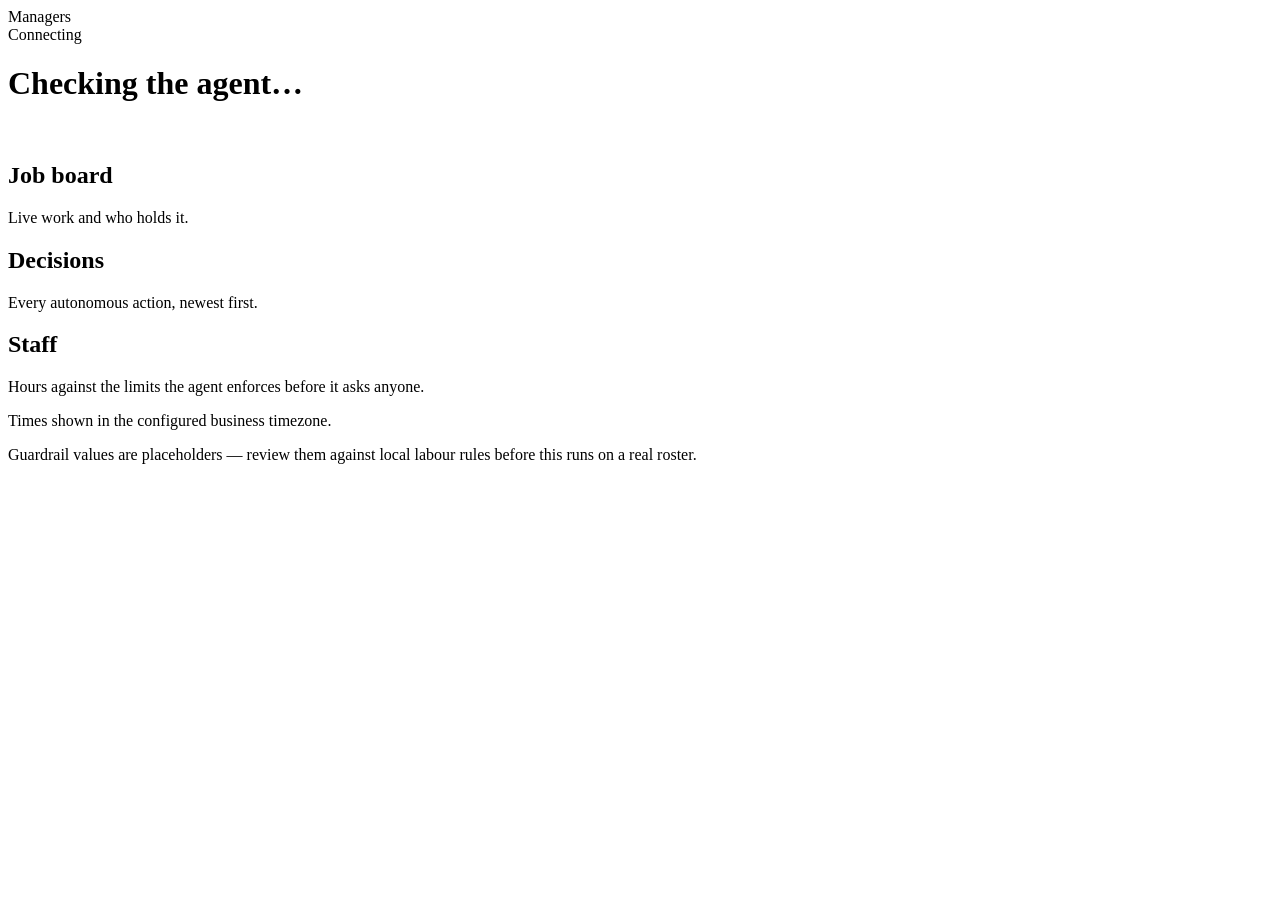
==== app/web/index.html @ 18f7ae61 "Add the dashboard itself Plain HTML, CSS and JavaScript, no build step: a page whose job is to prove" ====
<!doctype html>
<html lang="en">
<head>
<meta charset="utf-8">
<meta name="viewport" content="width=device-width, initial-scale=1, viewport-fit=cover">
<meta name="color-scheme" content="light dark">
<title>Managers</title>
<link rel="stylesheet" href="/static/styles.css">
<link rel="icon" href="data:image/svg+xml,<svg xmlns='http://www.w3.org/2000/svg' viewBox='0 0 100 100'><text y='.9em' font-size='90'>&#9673;</text></svg>">
</head>
<body>

<nav class="nav">
  <div class="nav-inner">
    <span class="wordmark">Managers</span>
    <div class="nav-right">
      <span class="pill" id="nav-pill"><i class="dot"></i><span id="nav-pill-text">Connecting</span></span>
      <button class="btn btn-quiet" id="demo-toggle" hidden>Demo</button>
    </div>
  </div>
</nav>

<div class="demo-bar" id="demo-bar" hidden>
  <div class="wrap demo-bar-inner">
    <div class="demo-copy">
      <strong>Demo kitchen</strong>
      <span id="demo-note">Loads six staff, a lunch shift and three orders, timed to right now.</span>
    </div>
    <div class="demo-controls">
      <div class="segmented" id="variant-picker" role="radiogroup" aria-label="Scenario">
        <button role="radio" aria-checked="true" data-variant="on_shift" class="on">Cover on shift</button>
        <button role="radio" aria-checked="false" data-variant="call_in">Nobody on shift</button>
      </div>
      <button class="btn btn-quiet" id="btn-reset">Load kitchen</button>
      <button class="btn" id="btn-leave">Mai requests leave</button>
    </div>
  </div>
</div>

<main class="wrap">

  <header class="hero">
    <div class="hero-status">
      <span class="beacon" id="beacon"><i></i></span>
      <div>
        <h1 id="hero-title">Checking the agent…</h1>
        <p class="hero-sub" id="hero-sub">&nbsp;</p>
      </div>
    </div>
    <dl class="hero-facts" id="hero-facts"></dl>
  </header>

  <section class="stats" id="stats" aria-label="Today"></section>

  <section id="escalations-section" hidden>
    <div class="section-head">
      <h2>Needs a manager</h2>
      <p>The agent stopped here rather than break a staffing rule.</p>
    </div>
    <div id="escalations" class="stack"></div>
  </section>

  <section id="coverage-section" hidden>
    <div class="section-head">
      <h2>Cover requests in flight</h2>
      <p>First person to accept gets it. Everyone else is stood down automatically.</p>
    </div>
    <div id="coverage" class="stack"></div>
  </section>

  <div class="columns">
    <section>
      <div class="section-head">
        <h2>Job board</h2>
        <p>Live work and who holds it.</p>
      </div>
      <div id="board" class="card list"></div>
    </section>

    <section>
      <div class="section-head">
        <h2>Decisions</h2>
        <p>Every autonomous action, newest first.</p>
      </div>
      <div id="feed" class="card list"></div>
    </section>
  </div>

  <section>
    <div class="section-head">
      <h2>Staff</h2>
      <p>Hours against the limits the agent enforces before it asks anyone.</p>
    </div>
    <div id="staff" class="card list"></div>
  </section>

  <footer class="foot">
    <p id="foot-note">Times shown in the configured business timezone.</p>
    <p class="muted">Guardrail values are placeholders — review them against local labour rules before this runs on a real roster.</p>
  </footer>

</main>

<div class="toast" id="toast" hidden></div>
<script src="/static/app.js"></script>
</body>
</html>
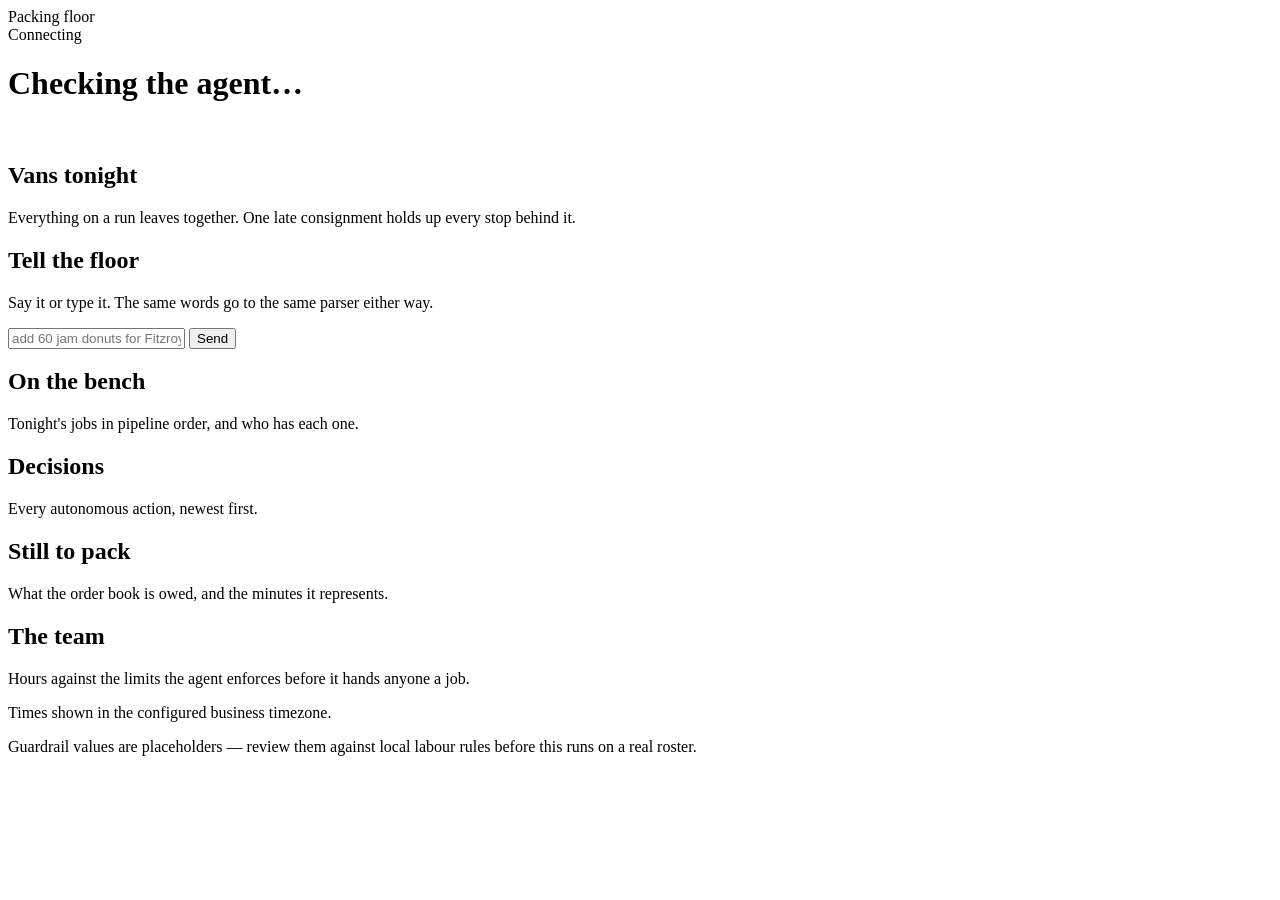
==== commit d576b238: "Port the engine tests to the donut factory The factory seed creates no tasks -- the planner does -- " ====
--- a/app/web/index.html
+++ b/app/web/index.html
@@ -4,7 +4,7 @@
 <meta charset="utf-8">
 <meta name="viewport" content="width=device-width, initial-scale=1, viewport-fit=cover">
 <meta name="color-scheme" content="light dark">
-<title>Managers</title>
+<title>Packing floor</title>
 <link rel="stylesheet" href="/static/styles.css">
 <link rel="icon" href="data:image/svg+xml,<svg xmlns='http://www.w3.org/2000/svg' viewBox='0 0 100 100'><text y='.9em' font-size='90'>&#9673;</text></svg>">
 </head>
@@ -12,7 +12,7 @@
 
 <nav class="nav">
   <div class="nav-inner">
-    <span class="wordmark">Managers</span>
+    <span class="wordmark">Packing floor</span>
     <div class="nav-right">
       <span class="pill" id="nav-pill"><i class="dot"></i><span id="nav-pill-text">Connecting</span></span>
       <button class="btn btn-quiet" id="demo-toggle" hidden>Demo</button>
@@ -23,16 +23,16 @@
 <div class="demo-bar" id="demo-bar" hidden>
   <div class="wrap demo-bar-inner">
     <div class="demo-copy">
-      <strong>Demo kitchen</strong>
-      <span id="demo-note">Loads six staff, a lunch shift and three orders, timed to right now.</span>
+      <strong>Demo factory</strong>
+      <span id="demo-note">Six staff, nine orders, five vans and a 9pm cutoff, timed to right now.</span>
     </div>
     <div class="demo-controls">
       <div class="segmented" id="variant-picker" role="radiogroup" aria-label="Scenario">
-        <button role="radio" aria-checked="true" data-variant="on_shift" class="on">Cover on shift</button>
-        <button role="radio" aria-checked="false" data-variant="call_in">Nobody on shift</button>
+        <button role="radio" aria-checked="true" data-variant="full_team" class="on">Three packers</button>
+        <button role="radio" aria-checked="false" data-variant="short_team">Two packers</button>
       </div>
-      <button class="btn btn-quiet" id="btn-reset">Load kitchen</button>
-      <button class="btn" id="btn-leave">Mai requests leave</button>
+      <button class="btn btn-quiet" id="btn-reset">Load the factory</button>
+      <button class="btn" id="btn-leave">Shaleen goes home</button>
     </div>
   </div>
 </div>
@@ -50,7 +50,35 @@
     <dl class="hero-facts" id="hero-facts"></dl>
   </header>
 
-  <section class="stats" id="stats" aria-label="Today"></section>
+  <section class="stats" id="stats" aria-label="Tonight"></section>
+
+  <section>
+    <div class="section-head">
+      <h2>Vans tonight</h2>
+      <p>Everything on a run leaves together. One late consignment holds up every stop behind it.</p>
+    </div>
+    <div id="runs" class="stack"></div>
+  </section>
+
+  <section id="console-section">
+    <div class="section-head">
+      <h2>Tell the floor</h2>
+      <p>Say it or type it. The same words go to the same parser either way.</p>
+    </div>
+    <div class="card console">
+      <form class="console-row" id="console-form">
+        <button type="button" class="mic" id="btn-mic" aria-label="Hold to speak" hidden>
+          <span class="mic-dot"></span><span id="mic-label">Speak</span>
+        </button>
+        <input id="console-input" type="text" autocomplete="off"
+               placeholder="add 60 jam donuts for Fitzroy" aria-label="Command">
+        <button class="btn" type="submit">Send</button>
+      </form>
+      <p class="console-heard" id="console-heard" hidden></p>
+      <p class="console-reply" id="console-reply" hidden></p>
+      <div class="console-hints" id="console-hints"></div>
+    </div>
+  </section>
 
   <section id="escalations-section" hidden>
     <div class="section-head">
@@ -71,8 +99,8 @@
   <div class="columns">
     <section>
       <div class="section-head">
-        <h2>Job board</h2>
-        <p>Live work and who holds it.</p>
+        <h2>On the bench</h2>
+        <p>Tonight's jobs in pipeline order, and who has each one.</p>
       </div>
       <div id="board" class="card list"></div>
     </section>
@@ -88,8 +116,16 @@
 
   <section>
     <div class="section-head">
-      <h2>Staff</h2>
-      <p>Hours against the limits the agent enforces before it asks anyone.</p>
+      <h2>Still to pack</h2>
+      <p>What the order book is owed, and the minutes it represents.</p>
+    </div>
+    <div id="remaining" class="card list"></div>
+  </section>
+
+  <section>
+    <div class="section-head">
+      <h2>The team</h2>
+      <p>Hours against the limits the agent enforces before it hands anyone a job.</p>
     </div>
     <div id="staff" class="card list"></div>
   </section>
@@ -102,6 +138,8 @@
 </main>
 
 <div class="toast" id="toast" hidden></div>
+<script src="/static/common.js"></script>
 <script src="/static/app.js"></script>
+<script src="/static/console.js"></script>
 </body>
 </html>
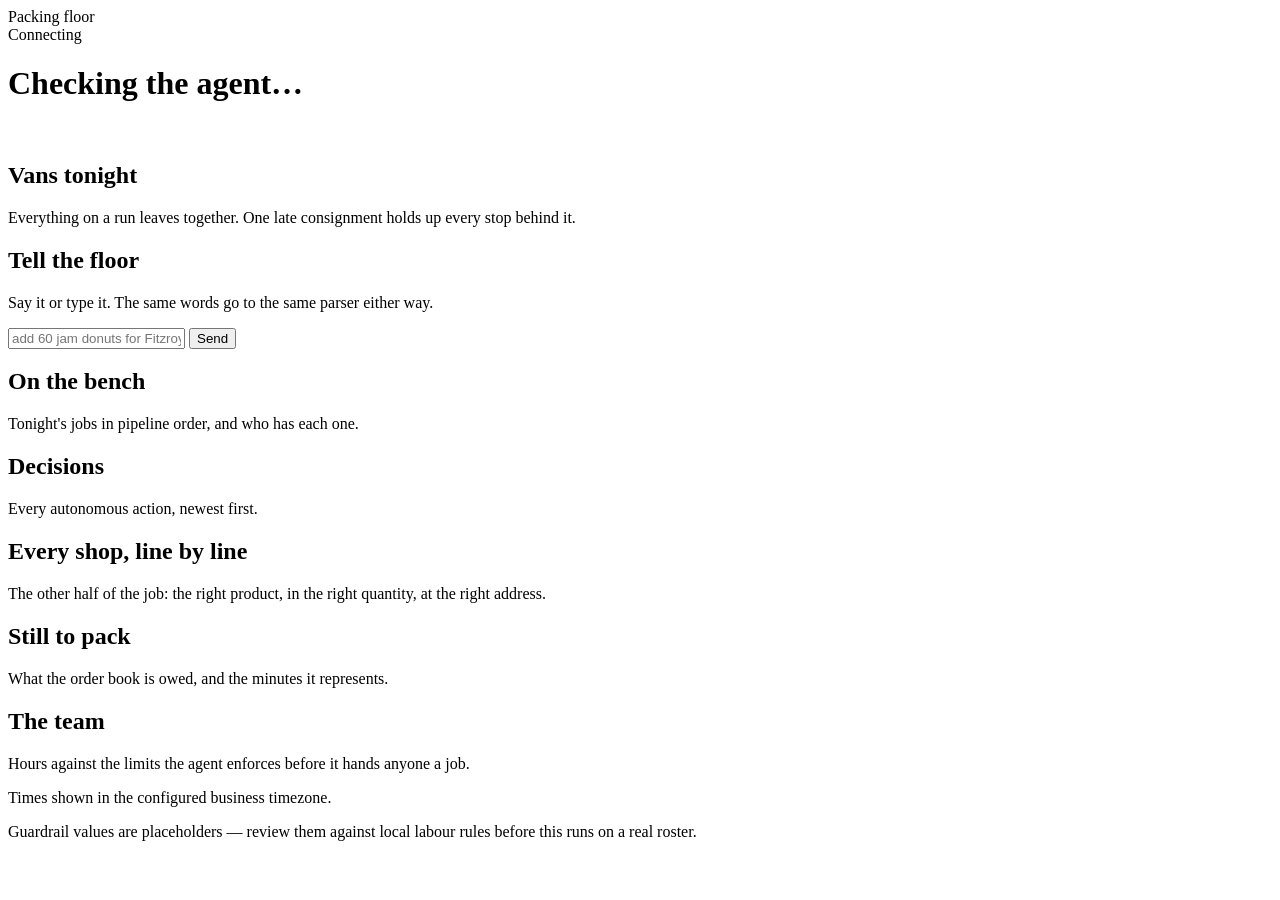
==== commit 13c3ea6c: "Let the agent notice on its own, and show every shop line by line Two gaps against the brief, both a" ====
--- a/app/web/index.html
+++ b/app/web/index.html
@@ -24,7 +24,7 @@
   <div class="wrap demo-bar-inner">
     <div class="demo-copy">
       <strong>Demo factory</strong>
-      <span id="demo-note">Six staff, nine orders, five vans and a 9pm cutoff, timed to right now.</span>
+      <span id="demo-note">Seven staff, nine orders, five vans and a 9pm cutoff, timed to right now.</span>
     </div>
     <div class="demo-controls">
       <div class="segmented" id="variant-picker" role="radiogroup" aria-label="Scenario">
@@ -116,6 +116,15 @@
 
   <section>
     <div class="section-head">
+      <h2>Every shop, line by line</h2>
+      <p id="shops-note">The other half of the job: the right product, in the right
+        quantity, at the right address.</p>
+    </div>
+    <div id="deliveries" class="stack"></div>
+  </section>
+
+  <section>
+    <div class="section-head">
       <h2>Still to pack</h2>
       <p>What the order book is owed, and the minutes it represents.</p>
     </div>
